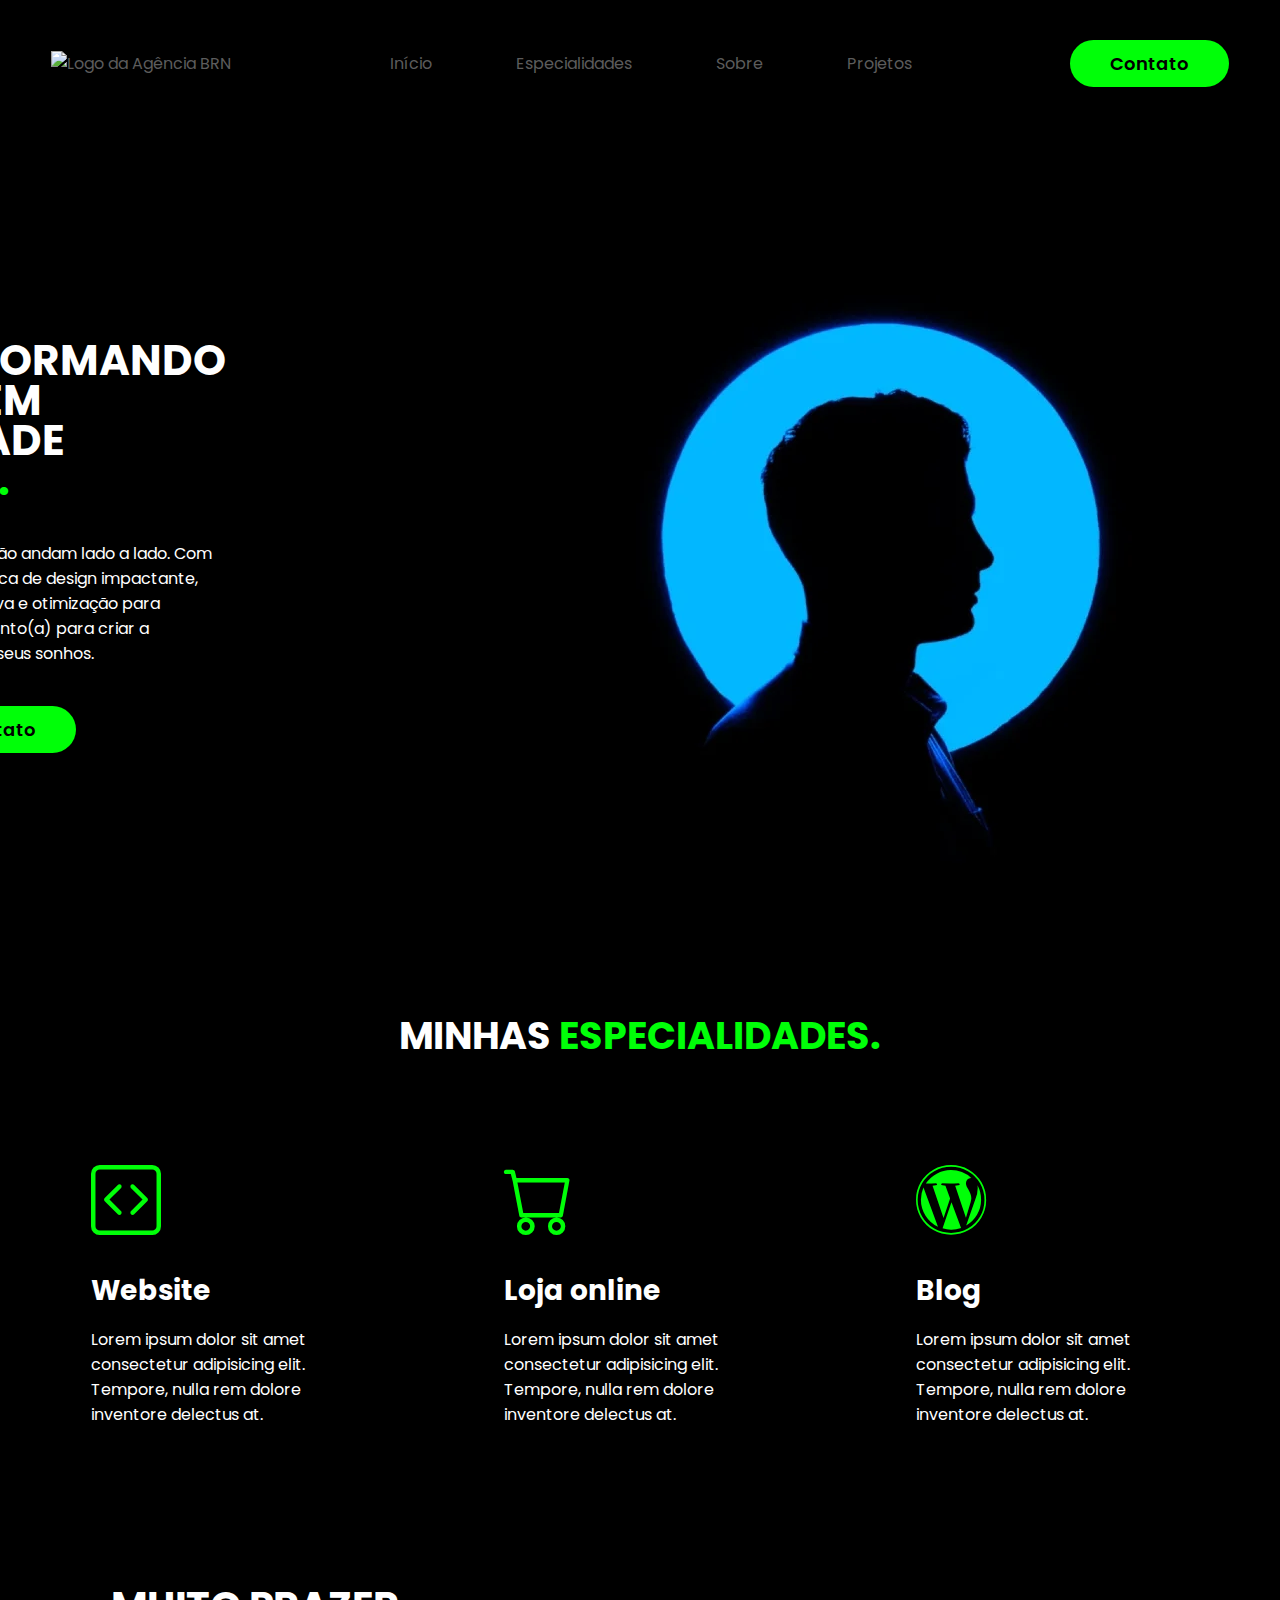
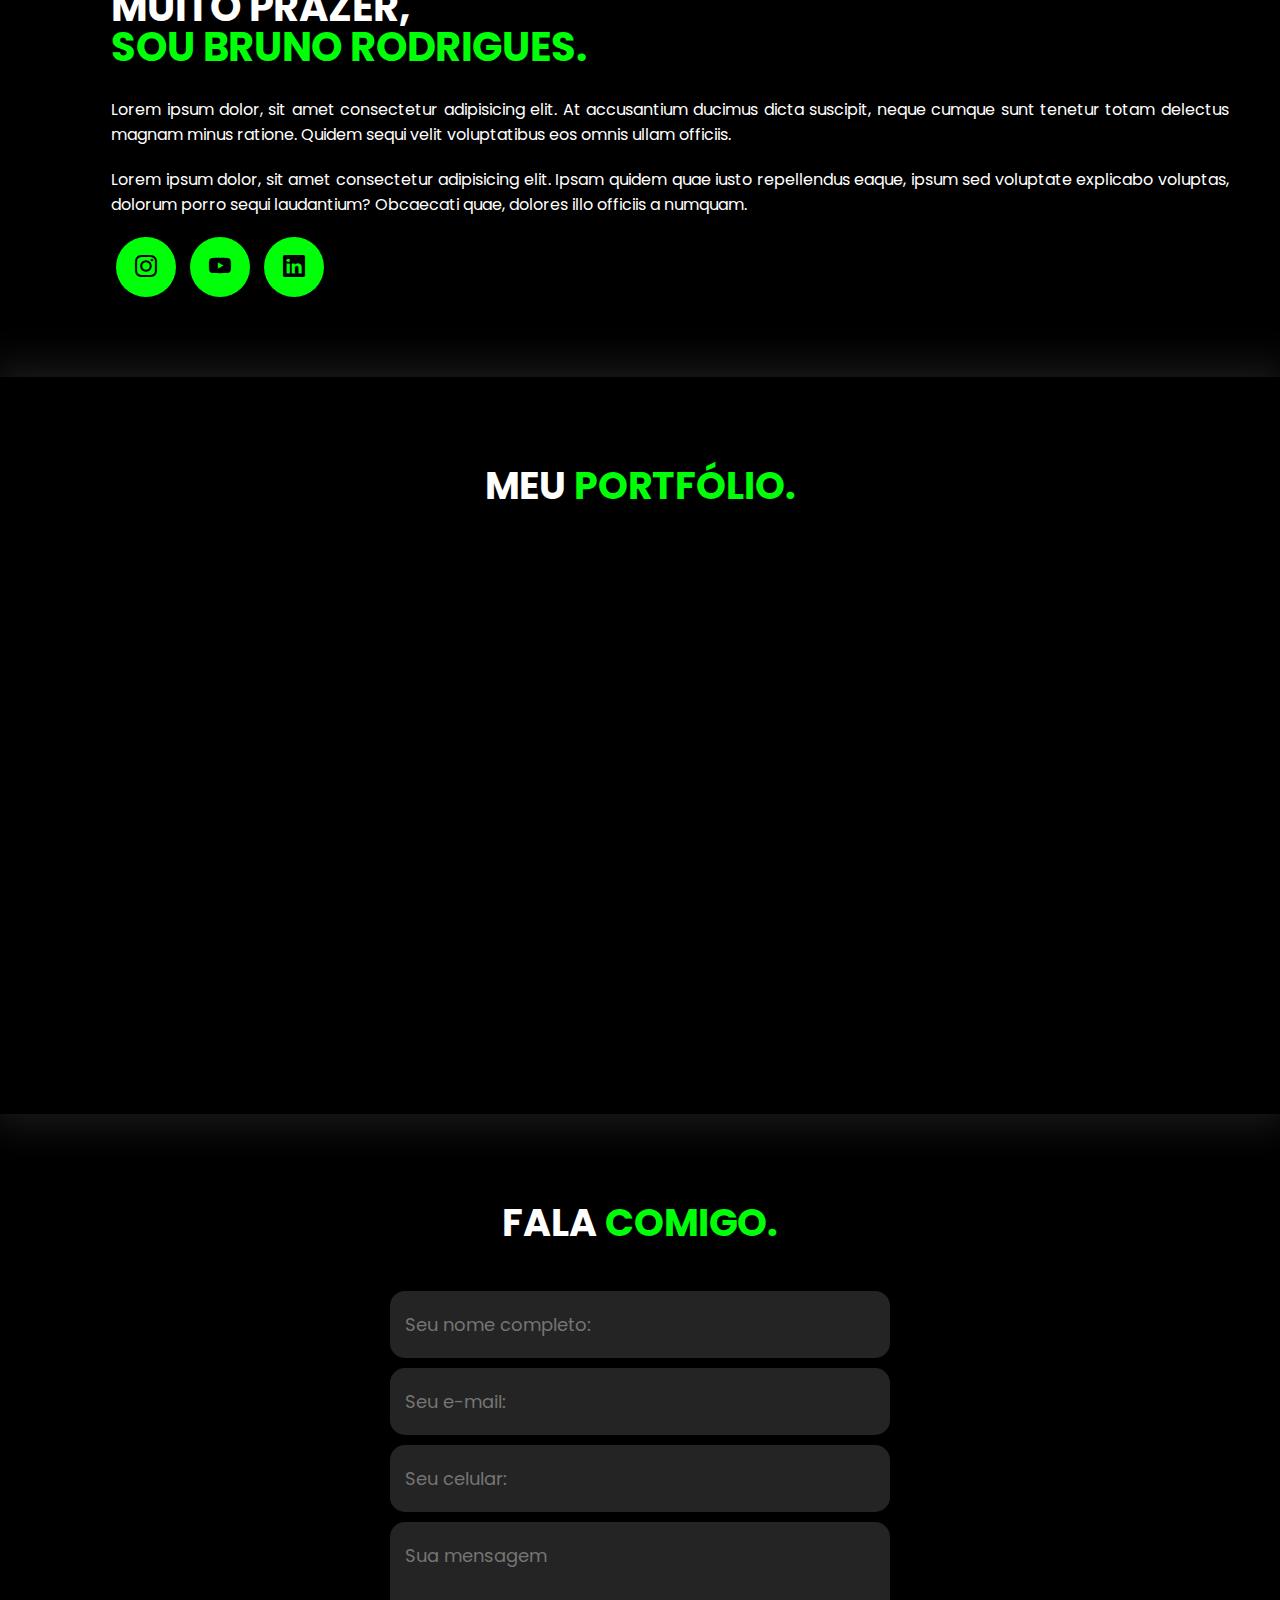
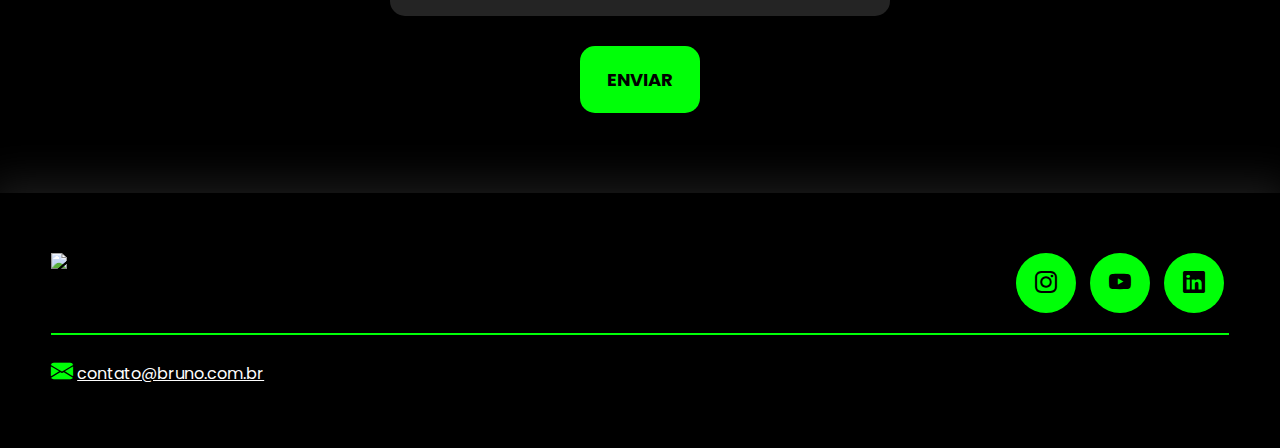
==== ideia_exemplo/index.html @ 5fde8b48 "exemplo" ====
<!DOCTYPE html>
<html lang="pt-br">
<head>
    <meta charset="UTF-8">
    <meta name="viewport" content="width=device-width, initial-scale=1.0">
    <link rel="preconnect" href="https://fonts.googleapis.com">
    <link rel="preconnect" href="https://fonts.gstatic.com" crossorigin>
    <link href="https://fonts.googleapis.com/css2?family=Poppins:ital,wght@0,100;0,200;0,300;0,400;0,500;0,600;0,700;0,800;0,900;1,100;1,200;1,300;1,400;1,500;1,600;1,700;1,800;1,900&display=swap" rel="stylesheet">
    <link rel="stylesheet" href="https://cdn.jsdelivr.net/npm/bootstrap-icons@1.10.5/font/bootstrap-icons.css">
    <link rel="stylesheet" href="style.css">
    <link rel="shortcut icon" href="img/iconeportifolioOFC.png" type="png">
    <title>Lucas Nono</title>
    <!-- 0075FF cor -->
</head>
<body>
    
    <header>
        <div class="interface">
            <div class="logo">
                <a href="#">
                    <img src="images/logo.png" alt="Logo da Agência BRN">
                </a>
            </div><!--logo-->

            <nav class="menu-desktop">
                <ul>
                    <li><a href="#">Início</a></li>
                    <li><a href="#">Especialidades</a></li>
                    <li><a href="#">Sobre</a></li>
                    <li><a href="#">Projetos</a></li>
                </ul>
            </nav>

            <div class="btn-contato">
                <a href="#">
                    <button>Contato</button>
                </a>
            </div><!--btn-contato-->

            <div class="btn-abrir-menu" id="btn-menu">
                <i class="bi bi-list"></i>
            </div>

            <div class="menu-mobile" id="menu-mobile">
                <div class="btn-fechar">
                    <i class="bi bi-x-lg"></i>
                </div>

                <nav>
                    <ul>
                        <li><a href="#">Início</a></li>
                        <li><a href="#">Especialidades</a></li>
                        <li><a href="#">Sobre</a></li>
                        <li><a href="#">Projetos</a></li>
                        <li><a href="#">Contato</a></li>
                    </ul>
                </nav>

            </div><!--menu-mobile-->
            <div class="overlay-menu" id="overlay-menu"></div>
        </div><!--interface-->
    </header>

    <main>
        <section class="topo-do-site">
            <div class="interface">
                <div class="flex">
                    <div class="txt-topo-site">
                        <h1>TRANSFORMANDO IDEIAS EM REALIDADE DIGITAL<span>.</span></h1>
                        <p>Criatividade e inovação andam lado a lado. Com uma combinação única de design impactante, funcionalidade intuitiva e otimização para resultados, estou pronto(a) para criar a presença online dos seus sonhos.</p>

                        <div class="btn-contato">
                            <a href="#">
                                <button>Entre em contato</button>
                            </a>
                        </div>
                    </div><!--txt-topo-site-->

                    <div class="img-topo-site">
                        <img src="img/imagemtesteportfolio.webp" alt="">
                    </div><!--img-topo-site-->
                </div><!--flex-->
            </div><!--interface-->
        </section><!--topo-do-site-->

        <section class="especiliadades">
            <div class="interface">
                <h2 class="titulo">MINHAS <span>ESPECIALIDADES.</span></h2>
                <div class="flex">
                    <div class="especialidades-box">
                        <i class="bi bi-code-square"></i>
                        <h3>Website</h3>
                        <p>Lorem ipsum dolor sit amet consectetur adipisicing elit. Tempore, nulla rem dolore inventore delectus at.</p>
                    </div><!--especialidades-box-->

                    <div class="especialidades-box">
                        <i class="bi bi-cart"></i>
                        <h3>Loja online</h3>
                        <p>Lorem ipsum dolor sit amet consectetur adipisicing elit. Tempore, nulla rem dolore inventore delectus at.</p>
                    </div><!--especialidades-box-->

                    <div class="especialidades-box">
                        <i class="bi bi-wordpress"></i>
                        <h3>Blog</h3>
                        <p>Lorem ipsum dolor sit amet consectetur adipisicing elit. Tempore, nulla rem dolore inventore delectus at.</p>
                    </div><!--especialidades-box-->
                </div><!--flex-->
            </div><!--interface-->
        </section><!--especiliadades-->

        <section class="sobre">
            <div class="interface">
                <div class="flex">
                    <div class="img-sobre">
                        <img src="images/foto.png" alt="">
                    </div><!--img-sobre-->

                    <div class="txt-sobre">
                        <h2>MUITO PRAZER, <span>SOU BRUNO RODRIGUES.</span></h2>
                        <p>Lorem ipsum dolor, sit amet consectetur adipisicing elit. At accusantium ducimus dicta suscipit, neque cumque sunt tenetur totam delectus magnam minus ratione. Quidem sequi velit voluptatibus eos omnis ullam officiis.</p>
                        <p>Lorem ipsum dolor, sit amet consectetur adipisicing elit. Ipsam quidem quae iusto repellendus eaque, ipsum sed voluptate explicabo voluptas, dolorum porro sequi laudantium? Obcaecati quae, dolores illo officiis a numquam.</p>
                        <div class="btn-social">
                            <a href="#"><button><i class="bi bi-instagram"></i></button></a>
                            <a href="#"><button><i class="bi bi-youtube"></i></button></a>
                            <a href="#"><button><i class="bi bi-linkedin"></i></button></a>
                        </div><!--btn-social-->
                    </div><!--txt-sobre-->
                </div><!--flex-->
            </div><!--interface-->
        </section><!--sobre-->

        <section class="portfolio">
            <div class="interface">
                <h2 class="titulo">MEU <span>PORTFÓLIO.</span></h2>
                <div class="flex">
                    <div class="img-port" style="background-image: url(images/imagem.jpg);">
                        <div class="overlay">Projeto 1</div>
                    </div>
                    <div class="img-port" style="background-image: url(images/imagem.jpg);">
                        <div class="overlay">Projeto 2</div>
                    </div>
                    <div class="img-port" style="background-image: url(images/imagem.jpg);">
                        <div class="overlay">Projeto 3</div>
                    </div>
                </div><!--flex-->
            </div><!--interface-->
        </section><!--portfolio-->

        <section class="formulario">
            <div class="interface">
                <h2 class="titulo">FALA <span>COMIGO.</span></h2>

                <form action="">
                    <input type="text" name="" id="" placeholder="Seu nome completo:" required>
                    <input type="text" name="" id="" placeholder="Seu e-mail:" required>
                    <input type="text" name="" id="" placeholder="Seu celular:">
                    <textarea name="" id="" placeholder="Sua mensagem" required></textarea>
                    <div class="btn-enviar"><input type="submit" value="ENVIAR"></div>
                </form>
            </div><!--interface-->
        </section><!--formulario-->

    </main>

    <footer>
        <div class="interface">
            <div class="line-footer">
                <div class="flex">
                    <div class="logo-footer">
                        <img src="images/logo.png" alt="Logotipo Agência BRN">
                    </div><!--logo-footer-->
                    <div class="btn-social">
                        <a href="#"><button><i class="bi bi-instagram"></i></button></a>
                        <a href="#"><button><i class="bi bi-youtube"></i></button></a>
                        <a href="#"><button><i class="bi bi-linkedin"></i></button></a>
                    </div><!--btn-social-->
                </div>
            </div><!--line-footer-->

            <div class="line-footer borda">
                <p><i class="bi bi-envelope-fill"></i> <a href="mailto:contato@bruno.com.br">contato@bruno.com.br</a></p>
            </div><!--line-footer-->
        </div><!--interface-->
    </footer>

</body>
</html>
---- ideia_exemplo/style.css ----
/* ESTILO GERAL */
* {
    margin: 0;
    padding: 0;
    box-sizing: border-box;
    font-family: 'Poppins', sans-serif;
}

body {
    background-color: #000;
    height: 100vh;
}

.interface {
    max-width: 1280px;
    margin: 0 auto;
}

.flex {
    display: flex;
}

.btn-contato button {
    padding: 10px 40px;
    font-size: 18px;
    font-weight: 600;
    background-color: #00FF08;
    border: 0;
    border-radius: 30px;
    cursor: pointer;
    transition: .2s;
}

h2.titulo {
    color: #fff;
    font-size: 38px;
    text-align: center;
}

h2.titulo span {
    color: #00FF08;
}

button:hover,
form .btn-enviar input:hover {
    box-shadow: 0px 0px 8px #00ff08;
    transform: scale(1.05);
}

/* ESTILO DO CABEÇALHO */
header {
    padding: 40px 4%;
}

header>.interface {
    display: flex;
    align-items: center;
    justify-content: space-between;
}

header a {
    color: #5c5c5c;
    text-decoration: none;
    display: inline-block;
    transition: .2s;
}

header nav.menu-desktop a:hover {
    color: #fff;
    transform: scale(1.05);
}

header nav ul {
    list-style-type: none;
}

header nav.menu-desktop ul li {
    display: inline-block;
    padding: 0 40px;
}

/* ESTILO DO MENU MOBILE */

.btn-abrir-menu{
    display: none;
}

.btn-abrir-menu i{
    color: #00FF08;
    font-size: 40px;
}

.menu-mobile{
    background-color: #000;
    height: 100vh;
    position: fixed;
    top: 0;
    right: 0;
    z-index: 99999;
    width: 0%;
    overflow: hidden;
    transition: .5s;
}

.menu-mobile.abrir-menu{
    width: 70%;
}

.menu-mobile.abrir-menu ~ .overlay-menu{
    display: block;
}


.menu-mobile .btn-fechar{
    padding: 20px 5%;
}

.menu-mobile .btn-fechar i{
    color: #00FF08;
    font-size: 30px;
}

.menu-mobile nav ul{
    text-align: right;
}

.menu-mobile nav ul li a{
    color: #fff;
    font-size: 20px;
    font-weight: 300;
    padding: 20px 8%;
    display: block;
}   

.menu-mobile nav ul li a:hover{
    background-color: #00FF08;
    color: #000;
}

.overlay-menu{
    background-color: #000000df;
    width: 100%;
    height: 100%;
    position: fixed;
    top: 0;
    left: 0;
    z-index: 88888;
    display: none;
}

/* ESTILO DO TOPO DO SITE */
section.topo-do-site {
    padding: 40px 4%;
}

section.topo-do-site .flex {
    align-items: center;
    justify-content: center;
    gap: 90px;
}

.topo-do-site h1 {
    color: #fff;
    font-size: 42px;
    line-height: 40px;
}

.topo-do-site .txt-topo-site h1 span {
    color: #00FF08;
}

.topo-do-site .txt-topo-site p {
    color: #fff;
    margin: 40px 0;
}

.topo-do-site .img-topo-site img {
    position: relative;
    animation: flutuar 2s ease-in-out infinite alternate;
}


@keyframes flutuar {
    0% {
        top: 0;
    }

    100% {
        top: 30px;
    }
}

/* ESTILO DAS ESPECIALIDADES */
section.especiliadades {
    padding: 40px 4%;
}

section.especiliadades .flex {
    gap: 60px;
}

.especiliadades .especialidades-box {
    color: #fff;
    padding: 40px;
    border-radius: 20px;
    margin-top: 45px;
    transition: .2s;
}

.especiliadades .especialidades-box:hover {
    transform: scale(1.05);
    box-shadow: 0 0 20px #ffffff78;
}

.especiliadades .especialidades-box i {
    font-size: 70px;
    color: #00FF08;
}

.especiliadades .especialidades-box h3 {
    font-size: 28px;
    margin: 15px 0;
}

/* ESTILO DO SOBRE */
section.sobre {
    padding: 80px 4%;
}

section.sobre .flex {
    align-items: center;
    gap: 60px;
}

.sobre .txt-sobre {
    color: #fff;
}

.sobre .txt-sobre h2 {
    font-size: 40px;
    line-height: 40px;
    margin-bottom: 30px;
}

.sobre .txt-sobre h2 span {
    color: #00FF08;
    display: block;
}

.sobre .txt-sobre p {
    margin: 20px 0;
    text-align: justify;
}

.btn-social button {
    width: 60px;
    height: 60px;
    border-radius: 50%;
    border: none;
    background-color: #00FF08;
    font-size: 22px;
    cursor: pointer;
    margin: 0 5px;
    transition: .2s;
}

/* ESTILO DO PORTFÓLIO */
section.portfolio {
    padding: 80px 4%;
    box-shadow: 0 0 40px 10px #ffffff1d;
}

section.portfolio .flex {
    justify-content: space-around;
    margin-top: 60px;
}

.img-port {
    width: 360px;
    height: 460px;
    background-size: cover;
    background-position: 100% 0%;
    transition: 8s;
    cursor: pointer;
    border-radius: 40px;
    position: relative;
}

.img-port:hover {
    background-position: 100% 100%;
}

.overlay {
    position: absolute;
    top: 0;
    left: 0;
    width: 100%;
    height: 100%;
    background-color: #000000b8;
    border-radius: 40px;
    display: flex;
    align-items: center;
    justify-content: center;
    font-size: 24px;
    font-weight: 600;
    color: #fff;
    opacity: 0;
    transition: .5s;
}

.overlay:hover {
    opacity: 1;
}

/* ESTILO DO FORMULÁRIO DE CONTATO */
section.formulario {
    padding: 80px 4%;
}

form {
    max-width: 500px;
    margin: 0 auto;
    display: flex;
    justify-content: center;
    flex-direction: column;
    gap: 10px;
    margin-top: 40px;
}

form input,
form textarea {
    width: 100%;
    background-color: #242424;
    border: 0;
    outline: 0;
    padding: 20px 15px;
    border-radius: 15px;
    color: #fff;
    font-size: 18px;
}

form textarea {
    resize: none;
    max-height: 200px;
}

form .btn-enviar {
    margin-top: 20px;
    text-align: center;
}

form .btn-enviar input {
    width: 120px;
    background-color: #00FF08;
    color: #000;
    font-weight: 700;
    cursor: pointer;
    transition: .2s;
}

/* ESTILO DO RODAPÉ */

footer {
    padding: 40px 4%;
    box-shadow: 0 0 40px 10px #ffffff1d;
}

footer .flex {
    justify-content: space-between;
}

footer .line-footer {
    padding: 20px 0;
}

.borda {
    border-top: 2px solid #00FF08;
}

footer .line-footer p i {
    color: #00FF08;
    font-size: 22px;
}

footer .line-footer p a {
    color: #fff;
}

@media screen and (max-width: 1020px) {

    /* CLASSES GERAIS */
    .flex {
        flex-direction: column;
    }

    .topo-do-site .flex{
        flex-direction: column-reverse;
    }

    h2.titulo {
        font-size: 34px;
        line-height: 30px;
    }

    /* CABEÇALHO */
    .menu-desktop,
    .btn-contato {
        display: none;
    }

    /* TOPO DO SITE */

    section.topo-do-site .flex {
        gap: 40px;
    }

    section.topo-do-site {
        padding: 20px 8%;
    }

    .topo-do-site h1 {
        font-size: 30px;
    }

    .topo-do-site .img-topo-site img {
        width: 100%;
    }

    /* ESPECIALIDADES */
    section.especiliadades {
        padding: 40px 8%;
    }

    /* SOBRE */
    section.sobre {
        padding: 80px 8%;
    }

    .sobre .txt-sobre h2 {
        font-size: 34px;
        line-height: 35px;
        text-align: center;
    }
    
    .btn-social{
        text-align: center;
    }

    .img-sobre img{
        width: 100%;
    }

    /* PORTFÓLIO */
    section.portfolio {
        padding: 80px 8%;
    }

    .img-port {
        width: 100%;
        max-width: 360px;
        margin: 0 auto;
    }
    
    section.portfolio .flex {
    gap: 60px;
    }

    /* RODAPÉ */
    footer .flex {
        flex-direction: column;
        gap: 30px;
    }

    footer .line-footer {
        text-align: center;
    }
}
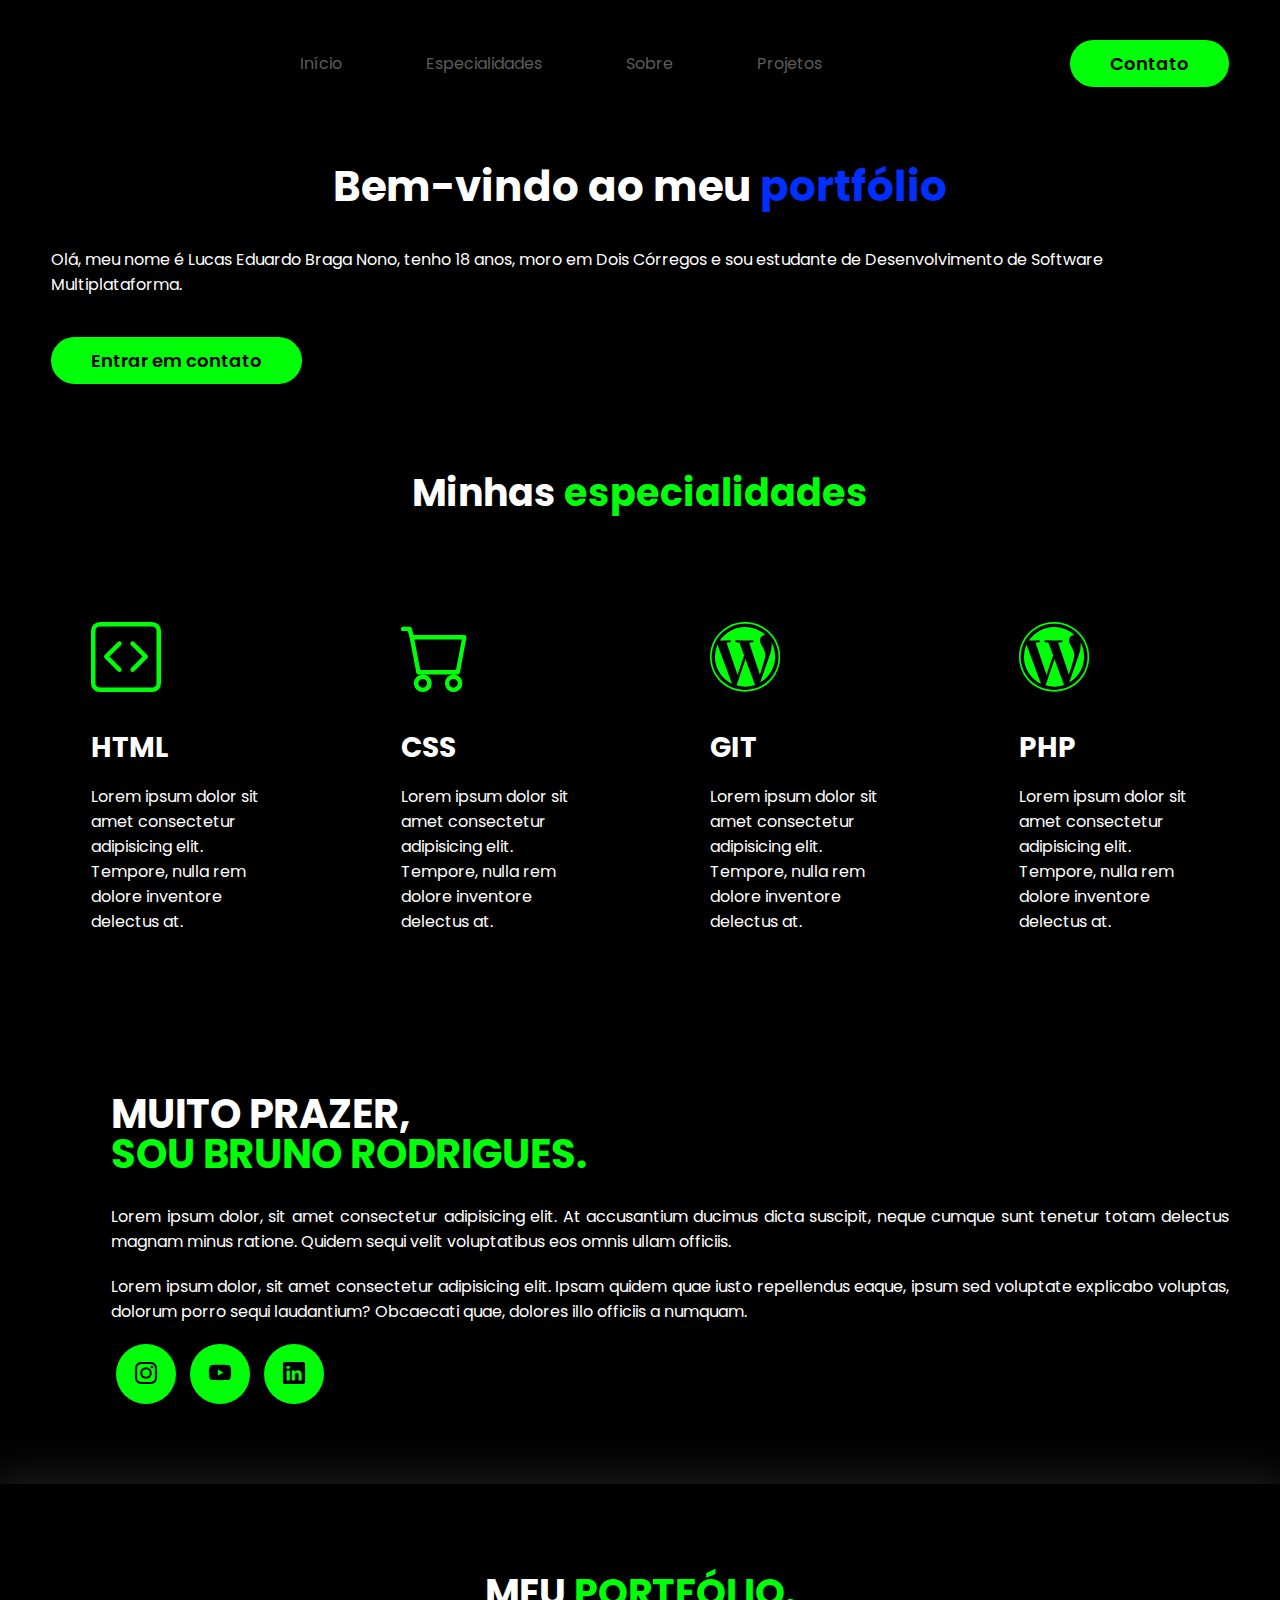
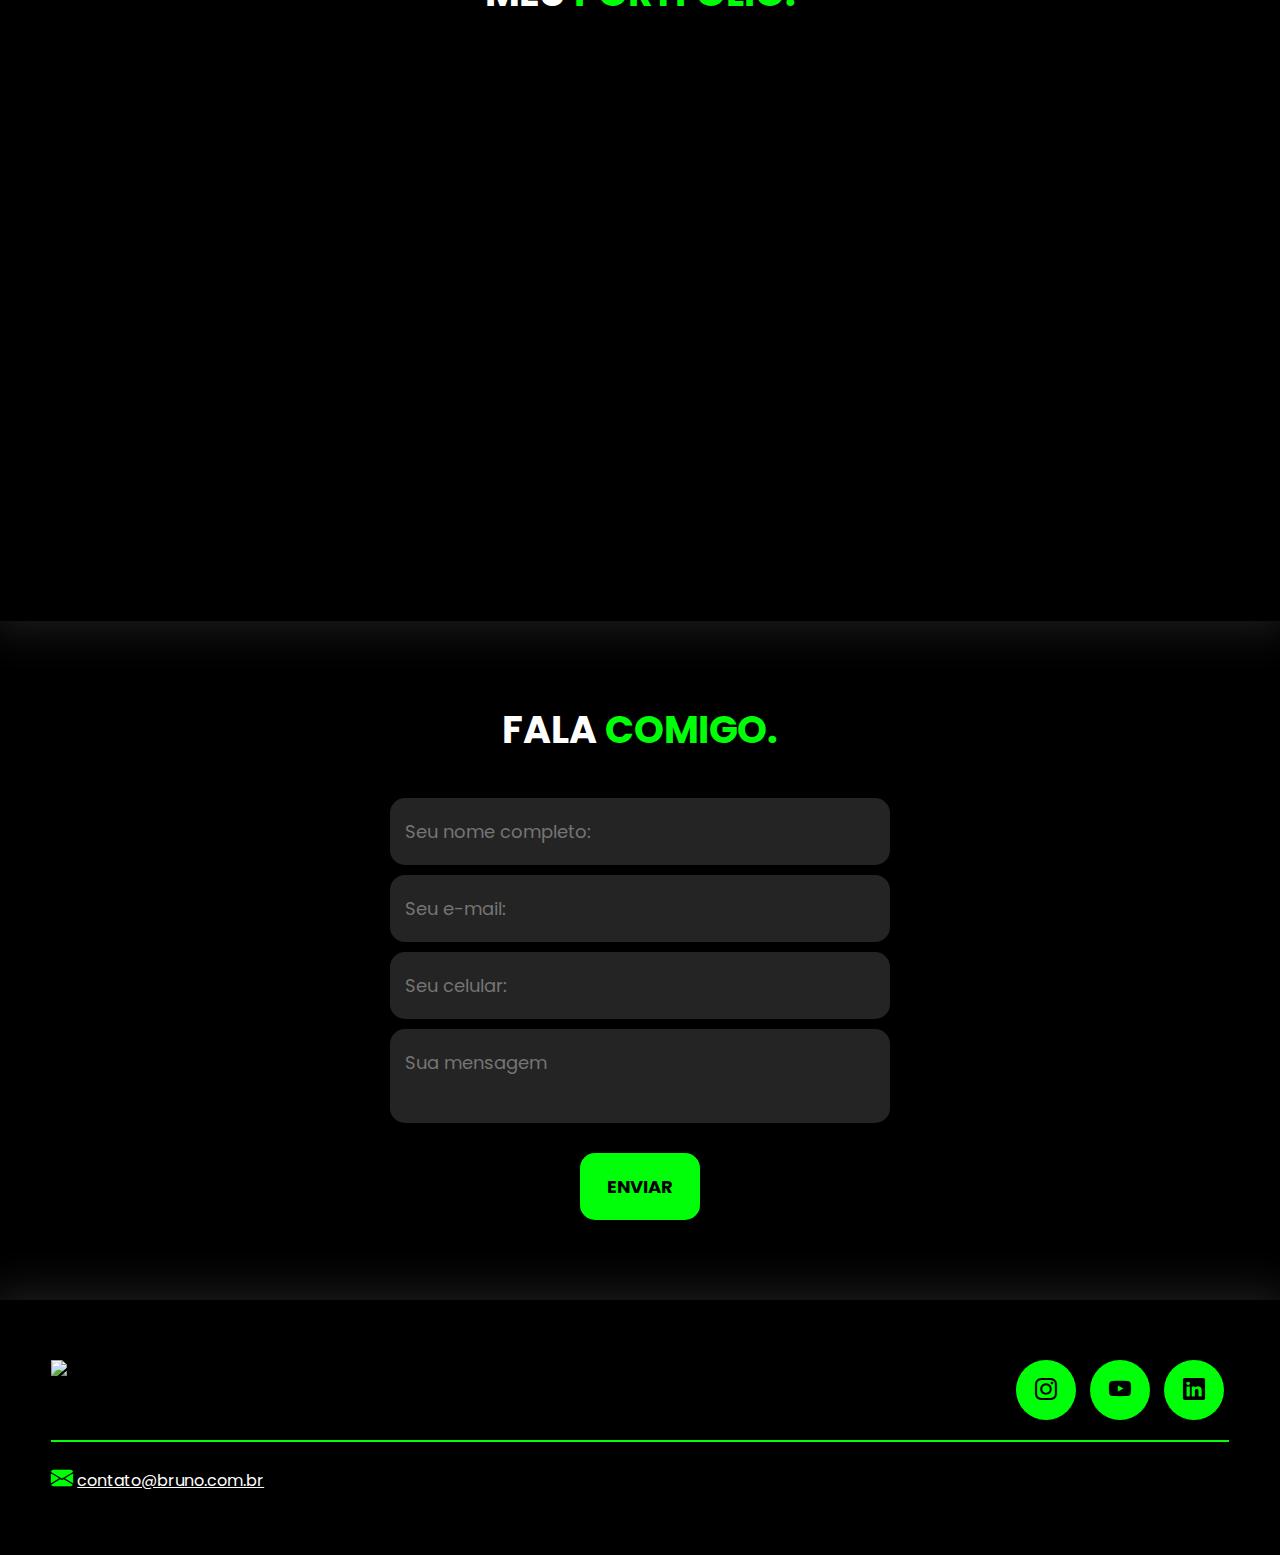
==== commit 9cc8133b: "alteraçoes" ====
--- a/ideia_exemplo/index.html
+++ b/ideia_exemplo/index.html
@@ -18,7 +18,7 @@
         <div class="interface">
             <div class="logo">
                 <a href="#">
-                    <img src="images/logo.png" alt="Logo da Agência BRN">
+                    <img src="images/logo.png" alt="">
                 </a>
             </div><!--logo-->
 
@@ -66,42 +66,47 @@
             <div class="interface">
                 <div class="flex">
                     <div class="txt-topo-site">
-                        <h1>TRANSFORMANDO IDEIAS EM REALIDADE DIGITAL<span>.</span></h1>
-                        <p>Criatividade e inovação andam lado a lado. Com uma combinação única de design impactante, funcionalidade intuitiva e otimização para resultados, estou pronto(a) para criar a presença online dos seus sonhos.</p>
+                        <h1 class="texto-animado">Bem-vindo ao meu <span>portfólio</span></h1>
+                        <p>Olá, meu nome é Lucas Eduardo Braga Nono, tenho 18 anos, moro em Dois Córregos e sou estudante de Desenvolvimento de Software Multiplataforma.</p>
 
                         <div class="btn-contato">
                             <a href="#">
-                                <button>Entre em contato</button>
+                                <button>Entrar em contato</button>
                             </a>
                         </div>
                     </div><!--txt-topo-site-->
 
-                    <div class="img-topo-site">
+                    <!-- <div class="img-topo-site">
                         <img src="img/imagemtesteportfolio.webp" alt="">
-                    </div><!--img-topo-site-->
+                    </div>img-topo-site -->
                 </div><!--flex-->
             </div><!--interface-->
         </section><!--topo-do-site-->
 
         <section class="especiliadades">
             <div class="interface">
-                <h2 class="titulo">MINHAS <span>ESPECIALIDADES.</span></h2>
+                <h2 class="titulo">Minhas <span>especialidades</span></h2>
                 <div class="flex">
                     <div class="especialidades-box">
                         <i class="bi bi-code-square"></i>
-                        <h3>Website</h3>
+                        <h3>HTML</h3>
                         <p>Lorem ipsum dolor sit amet consectetur adipisicing elit. Tempore, nulla rem dolore inventore delectus at.</p>
                     </div><!--especialidades-box-->
 
                     <div class="especialidades-box">
                         <i class="bi bi-cart"></i>
-                        <h3>Loja online</h3>
+                        <h3>CSS</h3>
                         <p>Lorem ipsum dolor sit amet consectetur adipisicing elit. Tempore, nulla rem dolore inventore delectus at.</p>
                     </div><!--especialidades-box-->
 
                     <div class="especialidades-box">
                         <i class="bi bi-wordpress"></i>
-                        <h3>Blog</h3>
+                        <h3>GIT</h3>
+                        <p>Lorem ipsum dolor sit amet consectetur adipisicing elit. Tempore, nulla rem dolore inventore delectus at.</p>
+                    </div>
+                    <div class="especialidades-box">
+                        <i class="bi bi-wordpress"></i>
+                        <h3>PHP</h3>
                         <p>Lorem ipsum dolor sit amet consectetur adipisicing elit. Tempore, nulla rem dolore inventore delectus at.</p>
                     </div><!--especialidades-box-->
                 </div><!--flex-->
--- a/ideia_exemplo/style.css
+++ b/ideia_exemplo/style.css
@@ -19,6 +19,8 @@
 .flex {
     display: flex;
 }
+
+
 
 .btn-contato button {
     padding: 10px 40px;
@@ -166,7 +168,7 @@
 }
 
 .topo-do-site .txt-topo-site h1 span {
-    color: #00FF08;
+    color: #002fff;
 }
 
 .topo-do-site .txt-topo-site p {
@@ -174,9 +176,10 @@
     margin: 40px 0;
 }
 
-.topo-do-site .img-topo-site img {
+.texto-animado{
     position: relative;
     animation: flutuar 2s ease-in-out infinite alternate;
+    text-align: center;
 }
 
 
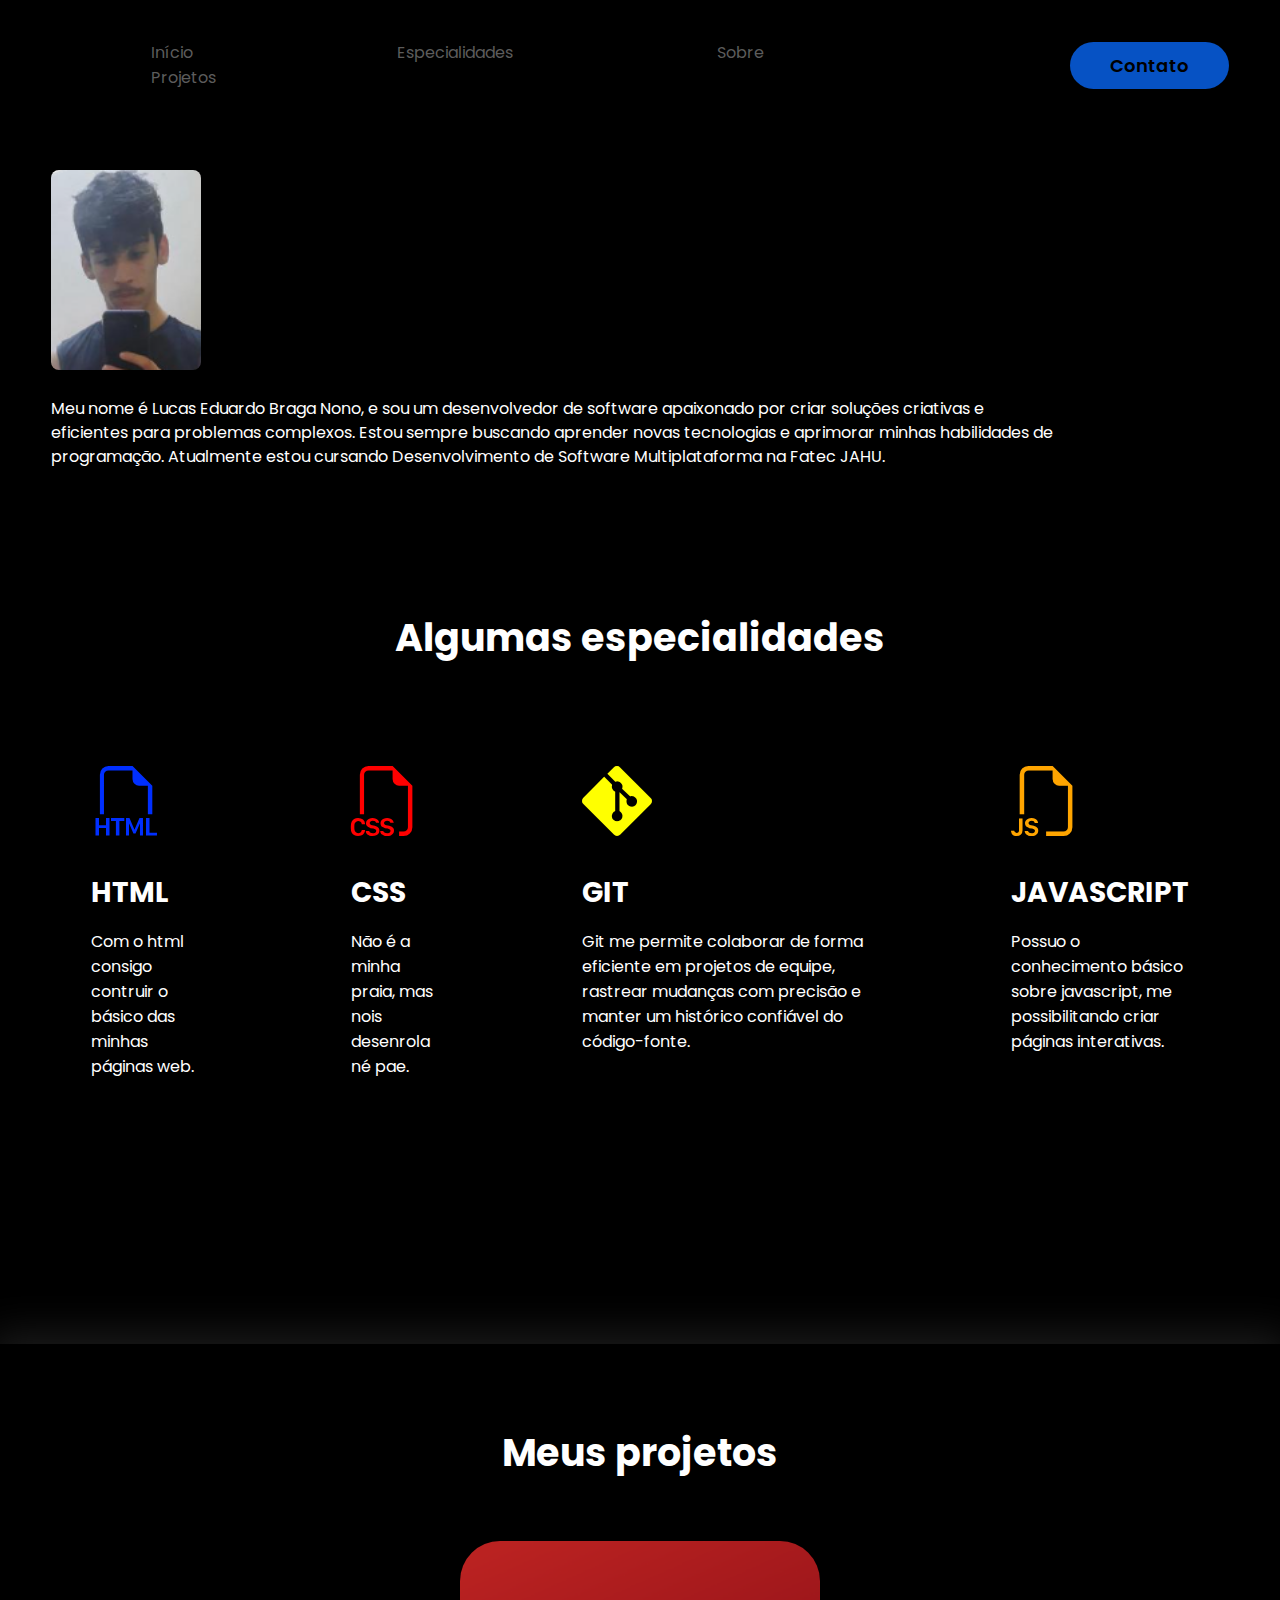
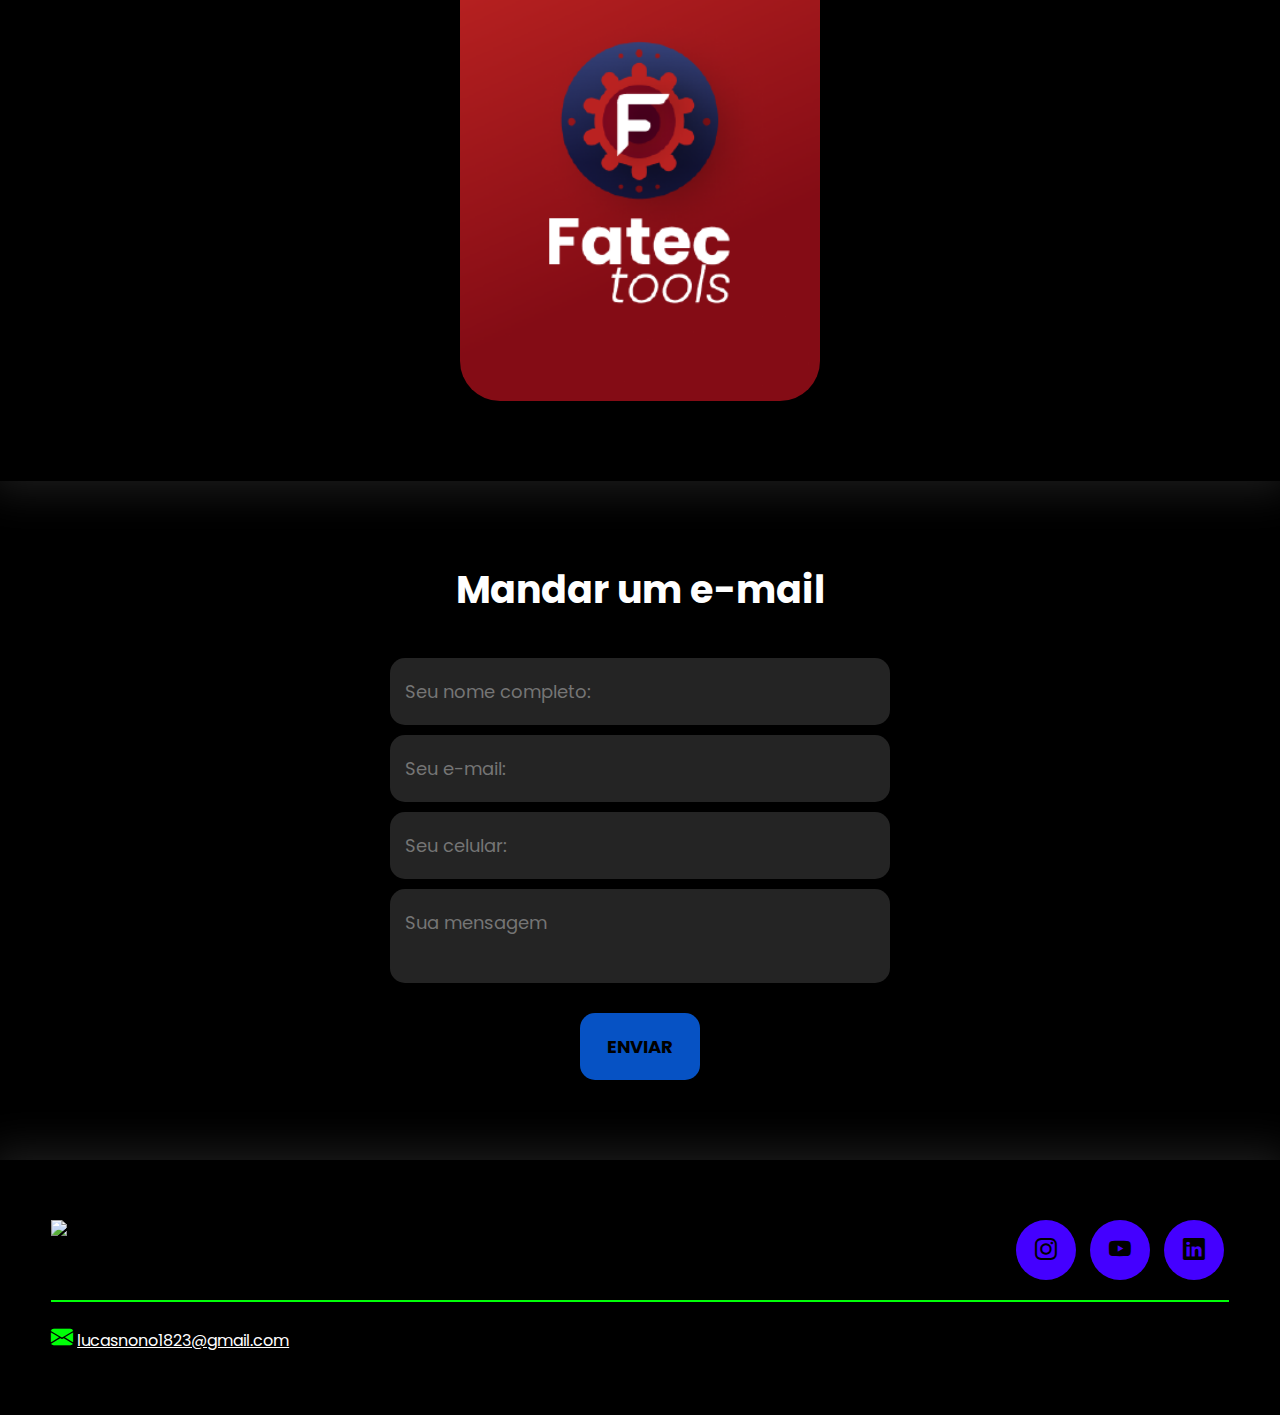
==== commit 07527354: "quaseterminando" ====
--- a/ideia_exemplo/index.html
+++ b/ideia_exemplo/index.html
@@ -66,15 +66,12 @@
             <div class="interface">
                 <div class="flex">
                     <div class="txt-topo-site">
-                        <h1 class="texto-animado">Bem-vindo ao meu <span>portfólio</span></h1>
-                        <p>Olá, meu nome é Lucas Eduardo Braga Nono, tenho 18 anos, moro em Dois Córregos e sou estudante de Desenvolvimento de Software Multiplataforma.</p>
-
-                        <div class="btn-contato">
-                            <a href="#">
-                                <button>Entrar em contato</button>
+                        <img src="img/fotoportf.png" class="perfil-img" alt="Foto de perfil">
+                        <h1 class="fade-in-text">Bem-vindo ao meu portfólio</h1>
+                        <p>Meu nome é Lucas Eduardo Braga Nono, e sou um desenvolvedor de software apaixonado por criar soluções criativas e eficientes para problemas complexos. Estou sempre buscando aprender novas tecnologias e aprimorar minhas habilidades de programação. Atualmente estou cursando Desenvolvimento de Software Multiplataforma na Fatec JAHU.</p>
                             </a>
                         </div>
-                    </div><!--txt-topo-site-->
+                    </div>
 
                     <!-- <div class="img-topo-site">
                         <img src="img/imagemtesteportfolio.webp" alt="">
@@ -85,29 +82,29 @@
 
         <section class="especiliadades">
             <div class="interface">
-                <h2 class="titulo">Minhas <span>especialidades</span></h2>
+                <h2 class="titulo">Algumas especialidades</h2>
                 <div class="flex">
                     <div class="especialidades-box">
-                        <i class="bi bi-code-square"></i>
+                        <i id="htmlcoricon"class="bi bi-filetype-html"></i>
                         <h3>HTML</h3>
-                        <p>Lorem ipsum dolor sit amet consectetur adipisicing elit. Tempore, nulla rem dolore inventore delectus at.</p>
+                        <p>Com o html consigo contruir o básico das minhas páginas web.</p>
                     </div><!--especialidades-box-->
 
                     <div class="especialidades-box">
-                        <i class="bi bi-cart"></i>
+                        <i id="csscoricon"class="bi bi-filetype-css"></i>
                         <h3>CSS</h3>
-                        <p>Lorem ipsum dolor sit amet consectetur adipisicing elit. Tempore, nulla rem dolore inventore delectus at.</p>
+                        <p>Não é a minha praia, mas nois desenrola né pae.</p>
                     </div><!--especialidades-box-->
 
                     <div class="especialidades-box">
-                        <i class="bi bi-wordpress"></i>
+                        <i id="gitcoricon"class="bi bi-git"></i>
                         <h3>GIT</h3>
-                        <p>Lorem ipsum dolor sit amet consectetur adipisicing elit. Tempore, nulla rem dolore inventore delectus at.</p>
+                        <p>Git me permite colaborar de forma eficiente em projetos de equipe, rastrear mudanças com precisão e manter um histórico confiável do código-fonte.</p>
                     </div>
                     <div class="especialidades-box">
-                        <i class="bi bi-wordpress"></i>
-                        <h3>PHP</h3>
-                        <p>Lorem ipsum dolor sit amet consectetur adipisicing elit. Tempore, nulla rem dolore inventore delectus at.</p>
+                        <i id="javascriptcoricon"class="bi bi-filetype-js"></i>
+                        <h3>JAVASCRIPT</h3>
+                        <p>Possuo o conhecimento básico sobre javascript, me possibilitando criar páginas interativas.</p>
                     </div><!--especialidades-box-->
                 </div><!--flex-->
             </div><!--interface-->
@@ -120,7 +117,7 @@
                         <img src="images/foto.png" alt="">
                     </div><!--img-sobre-->
 
-                    <div class="txt-sobre">
+                    <!-- <div class="txt-sobre">
                         <h2>MUITO PRAZER, <span>SOU BRUNO RODRIGUES.</span></h2>
                         <p>Lorem ipsum dolor, sit amet consectetur adipisicing elit. At accusantium ducimus dicta suscipit, neque cumque sunt tenetur totam delectus magnam minus ratione. Quidem sequi velit voluptatibus eos omnis ullam officiis.</p>
                         <p>Lorem ipsum dolor, sit amet consectetur adipisicing elit. Ipsam quidem quae iusto repellendus eaque, ipsum sed voluptate explicabo voluptas, dolorum porro sequi laudantium? Obcaecati quae, dolores illo officiis a numquam.</p>
@@ -128,21 +125,21 @@
                             <a href="#"><button><i class="bi bi-instagram"></i></button></a>
                             <a href="#"><button><i class="bi bi-youtube"></i></button></a>
                             <a href="#"><button><i class="bi bi-linkedin"></i></button></a>
-                        </div><!--btn-social-->
-                    </div><!--txt-sobre-->
+                        </div>
+                    </div> -->
                 </div><!--flex-->
             </div><!--interface-->
         </section><!--sobre-->
 
         <section class="portfolio">
             <div class="interface">
-                <h2 class="titulo">MEU <span>PORTFÓLIO.</span></h2>
+                <h2 class="titulo">Meus projetos</h2>
                 <div class="flex">
                     <div class="img-port" style="background-image: url(images/imagem.jpg);">
                         <div class="overlay">Projeto 1</div>
                     </div>
-                    <div class="img-port" style="background-image: url(images/imagem.jpg);">
-                        <div class="overlay">Projeto 2</div>
+                    <div class="img-port" style="background-image: url(img/projeto2.png);">
+                        <div class="overlay">FATECtools</div>
                     </div>
                     <div class="img-port" style="background-image: url(images/imagem.jpg);">
                         <div class="overlay">Projeto 3</div>
@@ -153,7 +150,7 @@
 
         <section class="formulario">
             <div class="interface">
-                <h2 class="titulo">FALA <span>COMIGO.</span></h2>
+                <h2 class="titulo">Mandar um e-mail</h2>
 
                 <form action="">
                     <input type="text" name="" id="" placeholder="Seu nome completo:" required>
@@ -183,7 +180,7 @@
             </div><!--line-footer-->
 
             <div class="line-footer borda">
-                <p><i class="bi bi-envelope-fill"></i> <a href="mailto:contato@bruno.com.br">contato@bruno.com.br</a></p>
+                <p><i id="emailiconcor"class="bi bi-envelope-fill"></i> <a href="">lucasnono1823@gmail.com</a></p>
             </div><!--line-footer-->
         </div><!--interface-->
     </footer>
--- a/ideia_exemplo/style.css
+++ b/ideia_exemplo/style.css
@@ -18,6 +18,8 @@
 
 .flex {
     display: flex;
+    align-items: flex-start;
+    gap: 20px;
 }
 
 
@@ -26,12 +28,12 @@
     padding: 10px 40px;
     font-size: 18px;
     font-weight: 600;
-    background-color: #00FF08;
+    background-color: #0652c4;
     border: 0;
     border-radius: 30px;
     cursor: pointer;
     transition: .2s;
-}
+} 
 
 h2.titulo {
     color: #fff;
@@ -45,7 +47,7 @@
 
 button:hover,
 form .btn-enviar input:hover {
-    box-shadow: 0px 0px 8px #00ff08;
+    box-shadow: 0px 0px 8px #130252;
     transform: scale(1.05);
 }
 
@@ -70,6 +72,7 @@
 header nav.menu-desktop a:hover {
     color: #fff;
     transform: scale(1.05);
+    text-decoration: underline;
 }
 
 header nav ul {
@@ -78,7 +81,7 @@
 
 header nav.menu-desktop ul li {
     display: inline-block;
-    padding: 0 40px;
+    padding: 0 100px;
 }
 
 /* ESTILO DO MENU MOBILE */
@@ -173,17 +176,40 @@
 
 .topo-do-site .txt-topo-site p {
     color: #fff;
-    margin: 40px 0;
-}
-
-.texto-animado{
-    position: relative;
-    animation: flutuar 2s ease-in-out infinite alternate;
+    margin: 60px 0;
+    max-width: calc(100% - 170px); 
+    line-height: 1.5;
+    word-wrap: break-word;
+}
+
+/* imagemfotoperfil */
+.perfil-img {
+    width: 150px;
+    height: auto;
+    border-radius: 8px;
+    margin-right: 20px; 
+}
+
+.fade-in-text {
+    font-size: 2em;
+    color: #fff;
+    opacity: 0;
+    animation: fadeIn 5s forwards;
+}
+
+h1.fade-in-text{
     text-align: center;
-}
-
-
-@keyframes flutuar {
+    margin-top: -80px;
+}
+
+    
+@keyframes fadeIn{
+    to{
+        opacity: 1;
+    }
+}
+
+/* @keyframes flutuar {
     0% {
         top: 0;
     }
@@ -191,7 +217,7 @@
     100% {
         top: 30px;
     }
-}
+} */
 
 /* ESTILO DAS ESPECIALIDADES */
 section.especiliadades {
@@ -217,7 +243,23 @@
 
 .especiliadades .especialidades-box i {
     font-size: 70px;
-    color: #00FF08;
+}
+
+
+#htmlcoricon{
+    color: #002fff;
+}
+
+#csscoricon{
+    color: red;
+}
+
+#gitcoricon{
+    color: yellow;
+}
+
+#javascriptcoricon{
+    color: orange;
 }
 
 .especiliadades .especialidades-box h3 {
@@ -260,7 +302,7 @@
     height: 60px;
     border-radius: 50%;
     border: none;
-    background-color: #00FF08;
+    background-color: #4400ff;
     font-size: 22px;
     cursor: pointer;
     margin: 0 5px;
@@ -282,16 +324,13 @@
     width: 360px;
     height: 460px;
     background-size: cover;
-    background-position: 100% 0%;
-    transition: 8s;
+    background-position: 50% 50%;
     cursor: pointer;
     border-radius: 40px;
     position: relative;
 }
 
-.img-port:hover {
-    background-position: 100% 100%;
-}
+
 
 .overlay {
     position: absolute;
@@ -354,7 +393,7 @@
 
 form .btn-enviar input {
     width: 120px;
-    background-color: #00FF08;
+    background-color: #0652c4;
     color: #000;
     font-weight: 700;
     cursor: pointer;
@@ -453,6 +492,10 @@
         width: 100%;
     }
 
+    #emailiconcor{
+        color: #0652c4;
+    }
+
     /* PORTFÓLIO */
     section.portfolio {
         padding: 80px 8%;
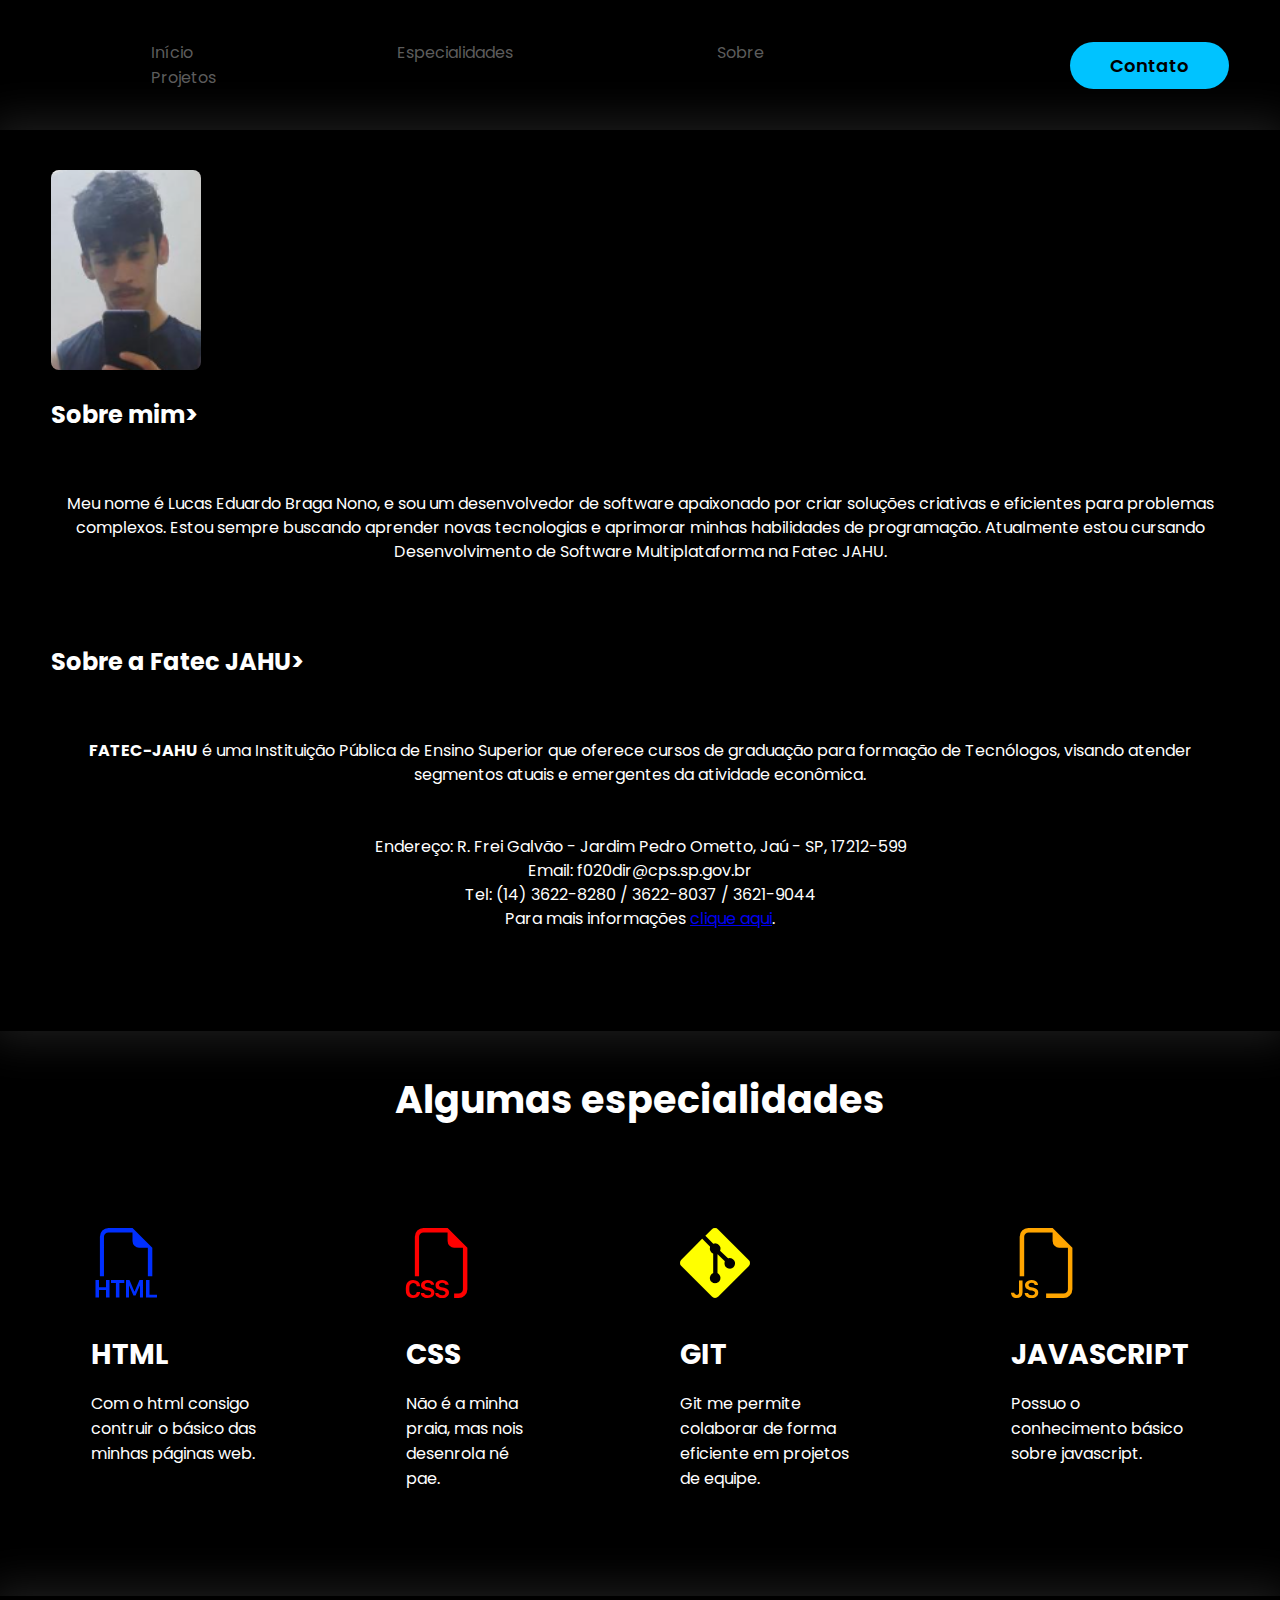
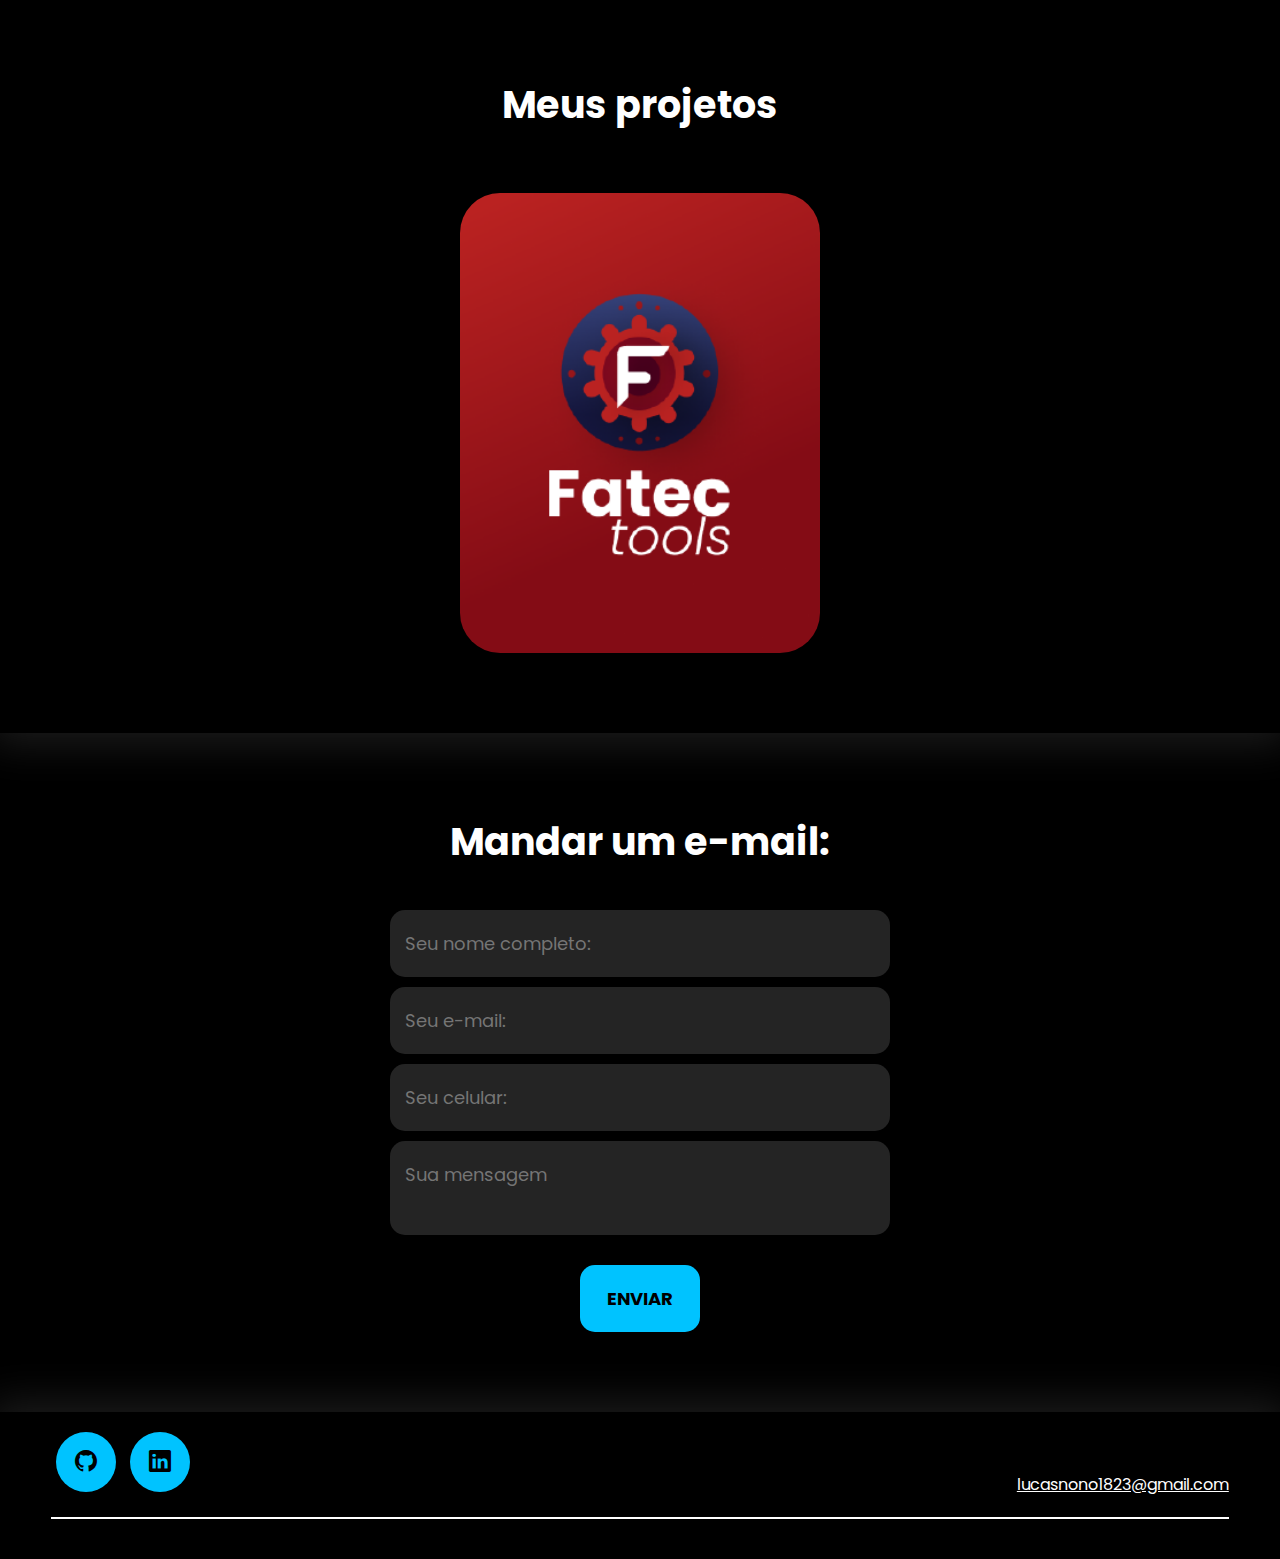
==== commit ae312999: "portfolio_pronto" ====
--- a/ideia_exemplo/index.html
+++ b/ideia_exemplo/index.html
@@ -24,19 +24,18 @@
 
             <nav class="menu-desktop">
                 <ul>
-                    <li><a href="#">Início</a></li>
-                    <li><a href="#">Especialidades</a></li>
-                    <li><a href="#">Sobre</a></li>
-                    <li><a href="#">Projetos</a></li>
+                    <li><a href="#inicio-pag">Início</a></li>
+                    <li><a href="#minhas-especialidades">Especialidades</a></li>
+                    <li><a href="#sobre-mim">Sobre</a></li>
+                    <li><a href="#meus-projetos">Projetos</a></li>
                 </ul>
             </nav>
 
             <div class="btn-contato">
-                <a href="#">
+                <a href="#contato-redes">
                     <button>Contato</button>
                 </a>
             </div><!--btn-contato-->
-
             <div class="btn-abrir-menu" id="btn-menu">
                 <i class="bi bi-list"></i>
             </div>
@@ -48,11 +47,11 @@
 
                 <nav>
                     <ul>
-                        <li><a href="#">Início</a></li>
-                        <li><a href="#">Especialidades</a></li>
-                        <li><a href="#">Sobre</a></li>
-                        <li><a href="#">Projetos</a></li>
-                        <li><a href="#">Contato</a></li>
+                        <li><a href="#inicio-pag">Início</a></li>
+                        <li><a href="#minhas-especialidades">Especialidades</a></li>
+                        <li><a href="sobre-mim">Sobre</a></li>
+                        <li><a href="#meus-projetos">Projetos</a></li>
+                        <li><a href="#contato-redes">Contato</a></li>
                     </ul>
                 </nav>
 
@@ -62,25 +61,25 @@
     </header>
 
     <main>
-        <section class="topo-do-site">
+        <section id="sobre-mim" class="topo-do-site">
             <div class="interface">
                 <div class="flex">
                     <div class="txt-topo-site">
                         <img src="img/fotoportf.png" class="perfil-img" alt="Foto de perfil">
                         <h1 class="fade-in-text">Bem-vindo ao meu portfólio</h1>
+                        <h2 class="sobre-a-fatec">Sobre mim></h2>
                         <p>Meu nome é Lucas Eduardo Braga Nono, e sou um desenvolvedor de software apaixonado por criar soluções criativas e eficientes para problemas complexos. Estou sempre buscando aprender novas tecnologias e aprimorar minhas habilidades de programação. Atualmente estou cursando Desenvolvimento de Software Multiplataforma na Fatec JAHU.</p>
+                        <h2 class="sobre-a-fatec">Sobre a Fatec JAHU></h2>
+                        <p><b>FATEC-JAHU</b> é uma Instituição Pública de Ensino Superior que oferece cursos de graduação para formação de Tecnólogos, visando atender segmentos atuais e emergentes da atividade econômica. <br><br><br>Endereço: R. Frei Galvão - Jardim Pedro Ometto, Jaú - SP, 17212-599<br>Email: f020dir@cps.sp.gov.br
+                            <br>Tel: (14) 3622-8280 / 3622-8037 / 3621-9044<br>Para mais informações <a href="https://fatecjahu.edu.br" target="_blank"> clique aqui</a>.</p>
                             </a>
                         </div>
                     </div>
+                </div>
+            </div>
+        </section>
 
-                    <!-- <div class="img-topo-site">
-                        <img src="img/imagemtesteportfolio.webp" alt="">
-                    </div>img-topo-site -->
-                </div><!--flex-->
-            </div><!--interface-->
-        </section><!--topo-do-site-->
-
-        <section class="especiliadades">
+        <section id="minhas-especialidades"class="especiliadades">
             <div class="interface">
                 <h2 class="titulo">Algumas especialidades</h2>
                 <div class="flex">
@@ -99,12 +98,12 @@
                     <div class="especialidades-box">
                         <i id="gitcoricon"class="bi bi-git"></i>
                         <h3>GIT</h3>
-                        <p>Git me permite colaborar de forma eficiente em projetos de equipe, rastrear mudanças com precisão e manter um histórico confiável do código-fonte.</p>
+                        <p>Git me permite colaborar de forma eficiente em projetos de equipe.</p>
                     </div>
                     <div class="especialidades-box">
                         <i id="javascriptcoricon"class="bi bi-filetype-js"></i>
                         <h3>JAVASCRIPT</h3>
-                        <p>Possuo o conhecimento básico sobre javascript, me possibilitando criar páginas interativas.</p>
+                        <p>Possuo o conhecimento básico sobre javascript.</p>
                     </div><!--especialidades-box-->
                 </div><!--flex-->
             </div><!--interface-->
@@ -131,7 +130,7 @@
             </div><!--interface-->
         </section><!--sobre-->
 
-        <section class="portfolio">
+        <section id="meus-projetos" class="portfolio">
             <div class="interface">
                 <h2 class="titulo">Meus projetos</h2>
                 <div class="flex">
@@ -150,7 +149,7 @@
 
         <section class="formulario">
             <div class="interface">
-                <h2 class="titulo">Mandar um e-mail</h2>
+                <h2 class="titulo">Mandar um e-mail:</h2>
 
                 <form action="">
                     <input type="text" name="" id="" placeholder="Seu nome completo:" required>
@@ -164,23 +163,22 @@
 
     </main>
 
-    <footer>
+    <footer id="contato-redes">
         <div class="interface">
             <div class="line-footer">
                 <div class="flex">
-                    <div class="logo-footer">
-                        <img src="images/logo.png" alt="Logotipo Agência BRN">
-                    </div><!--logo-footer-->
+                
                     <div class="btn-social">
-                        <a href="#"><button><i class="bi bi-instagram"></i></button></a>
-                        <a href="#"><button><i class="bi bi-youtube"></i></button></a>
-                        <a href="#"><button><i class="bi bi-linkedin"></i></button></a>
+                        <a href="https://github.com/LucassEduardoBragaNono" id="gitcoricon" target="_blank"><button><i class="bi bi-github"></i></button></a>
+                        <a href="https://www.linkedin.com/in/lucas-nono-44b6282b5/" target="_blank"><button><i class="bi bi-linkedin"></i></button></a>
+                        
                     </div><!--btn-social-->
+                    <p><i class="bi bi-envelope-fill"></i> <a href="mailto:lucasnono1823@gmail.com">lucasnono1823@gmail.com</a></p>
                 </div>
             </div><!--line-footer-->
 
             <div class="line-footer borda">
-                <p><i id="emailiconcor"class="bi bi-envelope-fill"></i> <a href="">lucasnono1823@gmail.com</a></p>
+                <!-- <p><i class="bi bi-envelope-fill"></i> <a href="">lucasnono1823@gmail.com</a></p> -->
             </div><!--line-footer-->
         </div><!--interface-->
     </footer>
--- a/ideia_exemplo/style.css
+++ b/ideia_exemplo/style.css
@@ -28,7 +28,7 @@
     padding: 10px 40px;
     font-size: 18px;
     font-weight: 600;
-    background-color: #0652c4;
+    background-color: #00c3ff;
     border: 0;
     border-radius: 30px;
     cursor: pointer;
@@ -54,6 +54,8 @@
 /* ESTILO DO CABEÇALHO */
 header {
     padding: 40px 4%;
+    
+    
 }
 
 header>.interface {
@@ -156,6 +158,7 @@
 /* ESTILO DO TOPO DO SITE */
 section.topo-do-site {
     padding: 40px 4%;
+    box-shadow: 0 0 40px 10px #ffffff1d;
 }
 
 section.topo-do-site .flex {
@@ -176,11 +179,13 @@
 
 .topo-do-site .txt-topo-site p {
     color: #fff;
-    margin: 60px 0;
-    max-width: calc(100% - 170px); 
+    margin: 60px 0; 
     line-height: 1.5;
     word-wrap: break-word;
-}
+    text-align: center;
+    padding: 20px px;
+}
+
 
 /* imagemfotoperfil */
 .perfil-img {
@@ -199,7 +204,8 @@
 
 h1.fade-in-text{
     text-align: center;
-    margin-top: -80px;
+    margin-top: -100px;
+    
 }
 
     
@@ -268,7 +274,7 @@
 }
 
 /* ESTILO DO SOBRE */
-section.sobre {
+/* section.sobre {
     padding: 80px 4%;
 }
 
@@ -295,14 +301,14 @@
 .sobre .txt-sobre p {
     margin: 20px 0;
     text-align: justify;
-}
+} */
 
 .btn-social button {
     width: 60px;
     height: 60px;
     border-radius: 50%;
     border: none;
-    background-color: #4400ff;
+    background-color: #00c3ff;
     font-size: 22px;
     cursor: pointer;
     margin: 0 5px;
@@ -393,7 +399,7 @@
 
 form .btn-enviar input {
     width: 120px;
-    background-color: #0652c4;
+    background-color: #00c3ff;
     color: #000;
     font-weight: 700;
     cursor: pointer;
@@ -403,7 +409,7 @@
 /* ESTILO DO RODAPÉ */
 
 footer {
-    padding: 40px 4%;
+    padding: 0px 4%;
     box-shadow: 0 0 40px 10px #ffffff1d;
 }
 
@@ -416,18 +422,27 @@
 }
 
 .borda {
-    border-top: 2px solid #00FF08;
+    border-top: 2px solid #ffffff;
 }
 
 footer .line-footer p i {
-    color: #00FF08;
-    font-size: 22px;
+    color: #000000;
+    font-size: 25px;
+    display: flex;
 }
 
 footer .line-footer p a {
     color: #fff;
-}
-
+    display: flex;
+    margin-top: 15px;
+
+}
+/* sobreafatec */
+
+h2.sobre-a-fatec{
+    color: white;
+    margin-top: 80px;
+}
 @media screen and (max-width: 1020px) {
 
     /* CLASSES GERAIS */
@@ -492,10 +507,6 @@
         width: 100%;
     }
 
-    #emailiconcor{
-        color: #0652c4;
-    }
-
     /* PORTFÓLIO */
     section.portfolio {
         padding: 80px 8%;
